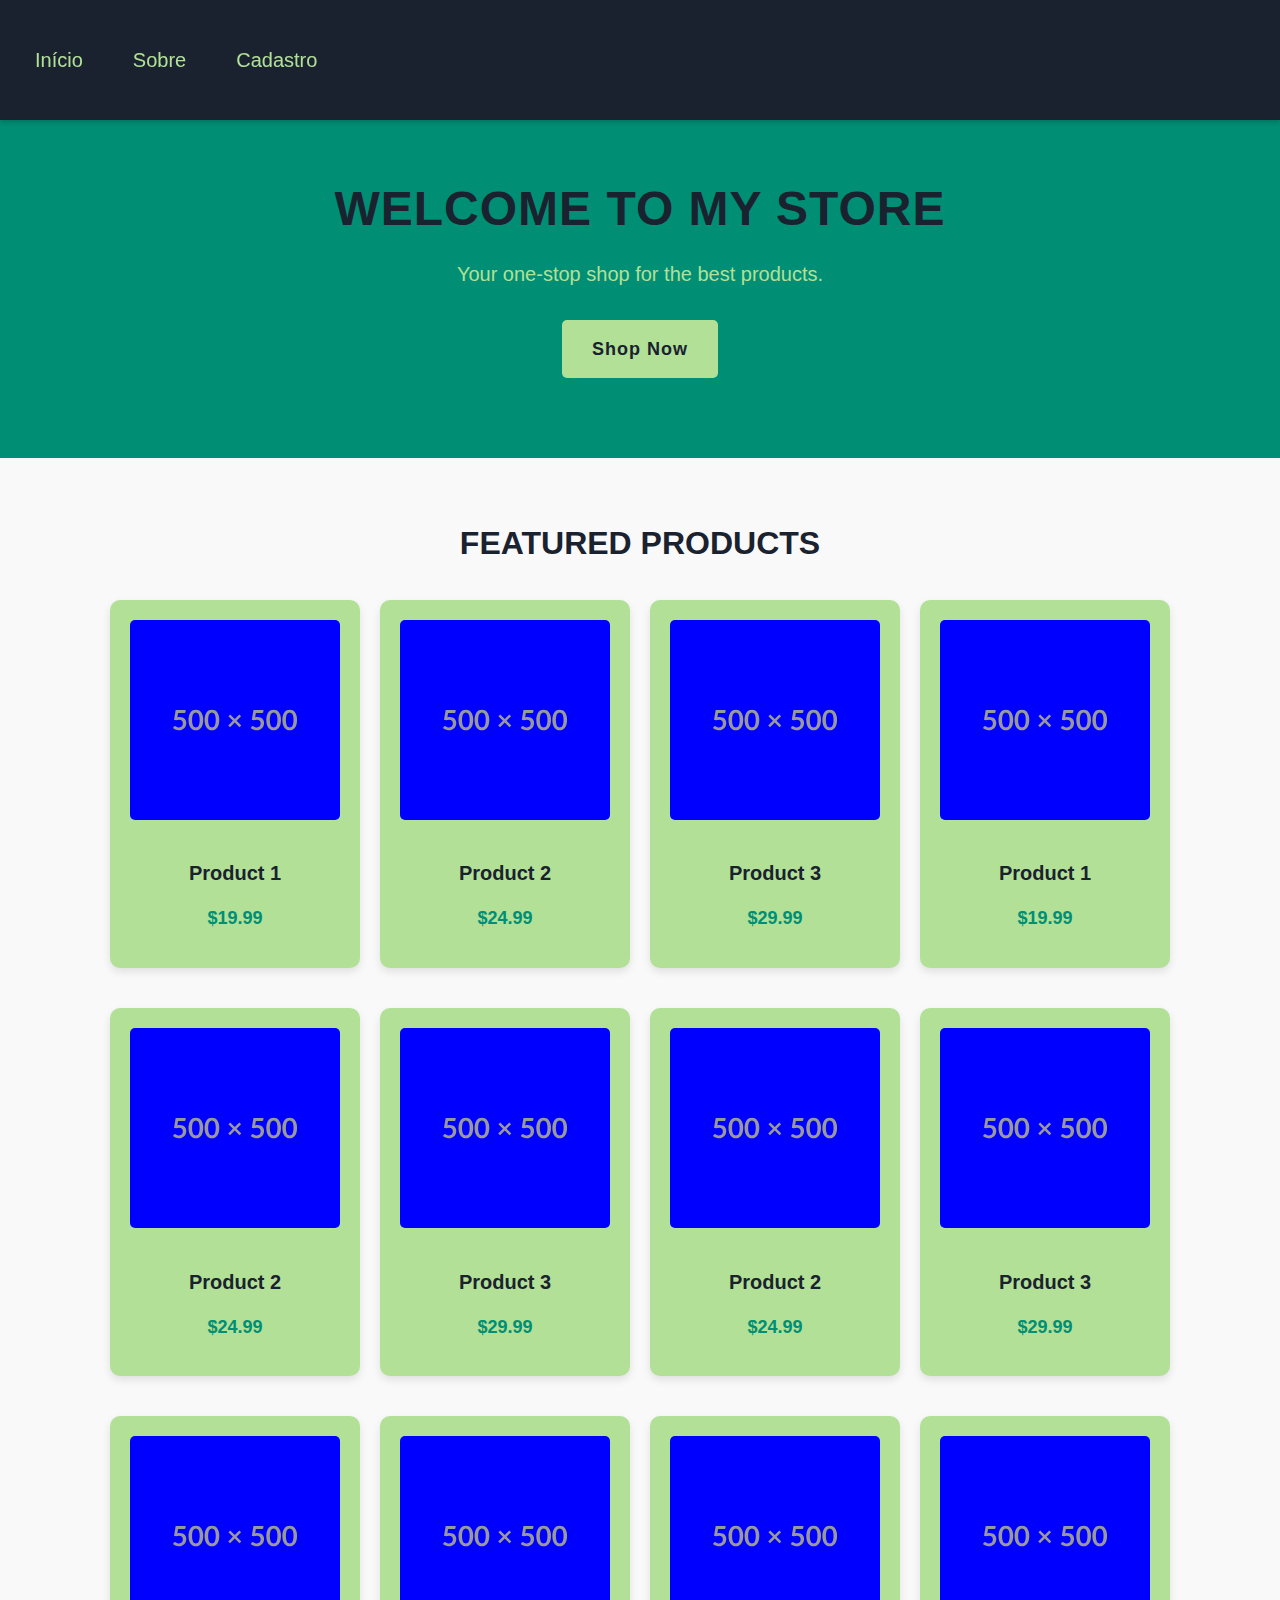
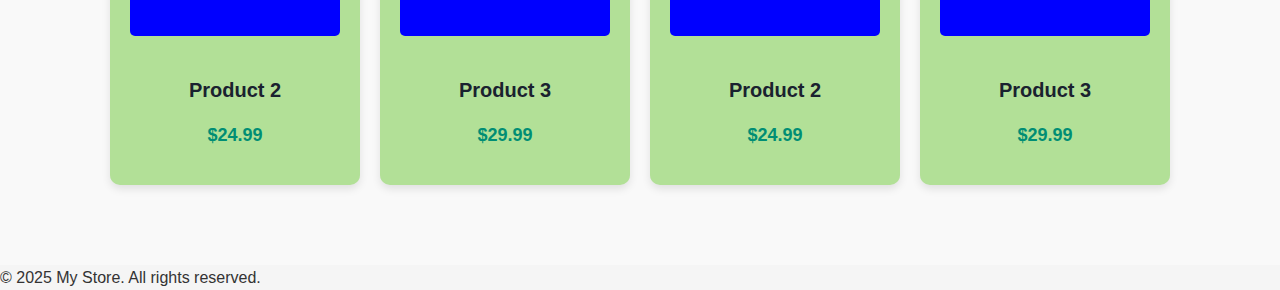
==== src/pages/home/index.html @ 7f3dabc3 "first commit" ====
<!DOCTYPE html>
<html lang="en">

<head>
    <meta charset="UTF-8">
    <meta name="viewport" content="width=device-width, initial-scale=1.0">
    <link rel="stylesheet" href="/src/css/home.css">

    <title>Document</title>
</head>

<body>
    <nav-bar></nav-bar>

    <!-- Hero Section -->
    <section class="hero">
        <h2>Welcome to My Store</h2>
        <p>Your one-stop shop for the best products.</p>
        <a href="#" class="btn">Shop Now</a>
    </section>

    <!-- Featured Products -->
    <section class="products">
        <h2>Featured Products</h2>
        <div class="product-list">
            <div class="product-item">
                <img src="/src/assets/product.svg" alt="Product 1">
                <h3>Product 1</h3>
                <p>$19.99</p>
            </div>
            <div class="product-item">
                <img src="/src/assets/product.svg" alt="Product 2">
                <h3>Product 2</h3>
                <p>$24.99</p>
            </div>
            <div class="product-item">
                <img src="/src/assets/product.svg" alt="Product 3">
                <h3>Product 3</h3>
                <p>$29.99</p>
            </div>
            <div class="product-item">
                <img src="/src/assets/product.svg" alt="Product 1">
                <h3>Product 1</h3>
                <p>$19.99</p>
            </div>
            <div class="product-item">
                <img src="/src/assets/product.svg" alt="Product 2">
                <h3>Product 2</h3>
                <p>$24.99</p>
            </div>
            <div class="product-item">
                <img src="/src/assets/product.svg" alt="Product 3">
                <h3>Product 3</h3>
                <p>$29.99</p>
            </div>
            <div class="product-item">
                <img src="/src/assets/product.svg" alt="Product 2">
                <h3>Product 2</h3>
                <p>$24.99</p>
            </div>
            <div class="product-item">
                <img src="/src/assets/product.svg" alt="Product 3">
                <h3>Product 3</h3>
                <p>$29.99</p>
            </div>
            <div class="product-item">
                <img src="/src/assets/product.svg" alt="Product 2">
                <h3>Product 2</h3>
                <p>$24.99</p>
            </div>
            <div class="product-item">
                <img src="/src/assets/product.svg" alt="Product 3">
                <h3>Product 3</h3>
                <p>$29.99</p>
            </div>
            <div class="product-item">
                <img src="/src/assets/product.svg" alt="Product 2">
                <h3>Product 2</h3>
                <p>$24.99</p>
            </div>
            <div class="product-item">
                <img src="/src/assets/product.svg" alt="Product 3">
                <h3>Product 3</h3>
                <p>$29.99</p>
            </div>
        </div>
    </section>

    <!-- Footer -->
    <footer>
        <p>&copy; 2025 My Store. All rights reserved.</p>
    </footer>

    <script src="/src/layouts/navbar/navbar.js"></script>
</body>

</html>
---- src/css/home.css ----
@import url(global.css);

.hero {
    text-align: center;
    padding: 120px 20px 80px;
    background: var(--secondary-color);
    color: var(--light-color);
    position: relative;
    z-index: 1;
}

.hero h2 {
    font-size: 48px;
    font-weight: 700;
    margin-bottom: 20px;
    text-transform: uppercase;
    letter-spacing: 1px;
    line-height: 1.2;
}

.hero p {
    font-size: 20px;
    font-weight: 300;
    margin-bottom: 30px;
    line-height: 1.6;
}

.hero .btn {
    background: var(--light-color);
    color: var(--primary-color);
    padding: 15px 30px;
    font-size: 18px;
    font-weight: 600;
    text-decoration: none;
    border-radius: 5px;
    transition: background var(--transition-speed), transform var(--transition-speed);
    letter-spacing: 1px;
}

.hero .btn:hover {
    background: var(--danger-color);
    color: white;
    transform: scale(1.05);
}

/* Featured Products */
.products {
    padding: 60px 20px;
    text-align: center;
    background-color: #f9f9f9; /* Slightly lighter background to separate from hero section */
}

.products h2 {
    margin-bottom: 30px;
    font-size: 32px;
    font-weight: 600;
    color: var(--primary-color);
    text-transform: uppercase;
}

.product-list {
    display: flex;
    justify-content: center;
    gap: 20px;
    flex-wrap: wrap;
    margin-top: 20px;
}

.product-item {
    background: var(--light-color);
    padding: 20px;
    border-radius: 10px;
    box-shadow: 0 4px 8px rgba(0, 0, 0, 0.1);
    width: 250px;
    text-align: center;
    transition: transform var(--transition-speed), box-shadow var(--transition-speed);
    margin-bottom: 20px; /* Add spacing between items */
    position: relative;
}

.product-item:hover {
    transform: scale(1.05);
    box-shadow: 0 6px 12px rgba(0, 0, 0, 0.2);
}

.product-item img {
    width: 100%;
    height: 200px; /* Fixed height for consistent layout */
    border-radius: 5px;
    object-fit: cover;
    margin-bottom: 15px;
}

.product-item h3 {
    margin: 15px 0;
    font-size: 20px;
    color: var(--primary-color);
    font-weight: 600;
}

.product-item p {
    font-size: 18px;
    font-weight: bold;
    color: var(--secondary-color);
    margin-bottom: 15px;
}

/* Responsive Styles */
@media (max-width: 768px) {
    .hero h2 {
        font-size: 36px;
    }

    .hero p {
        font-size: 18px;
    }

    .product-list {
        flex-direction: column;
        align-items: center;
    }

    .product-item {
        width: 100%;
        max-width: 300px; /* Ensure the items are not too wide */
        margin-bottom: 30px;
    }

    .hero .btn {
        padding: 12px 25px;
        font-size: 16px;
    }
}
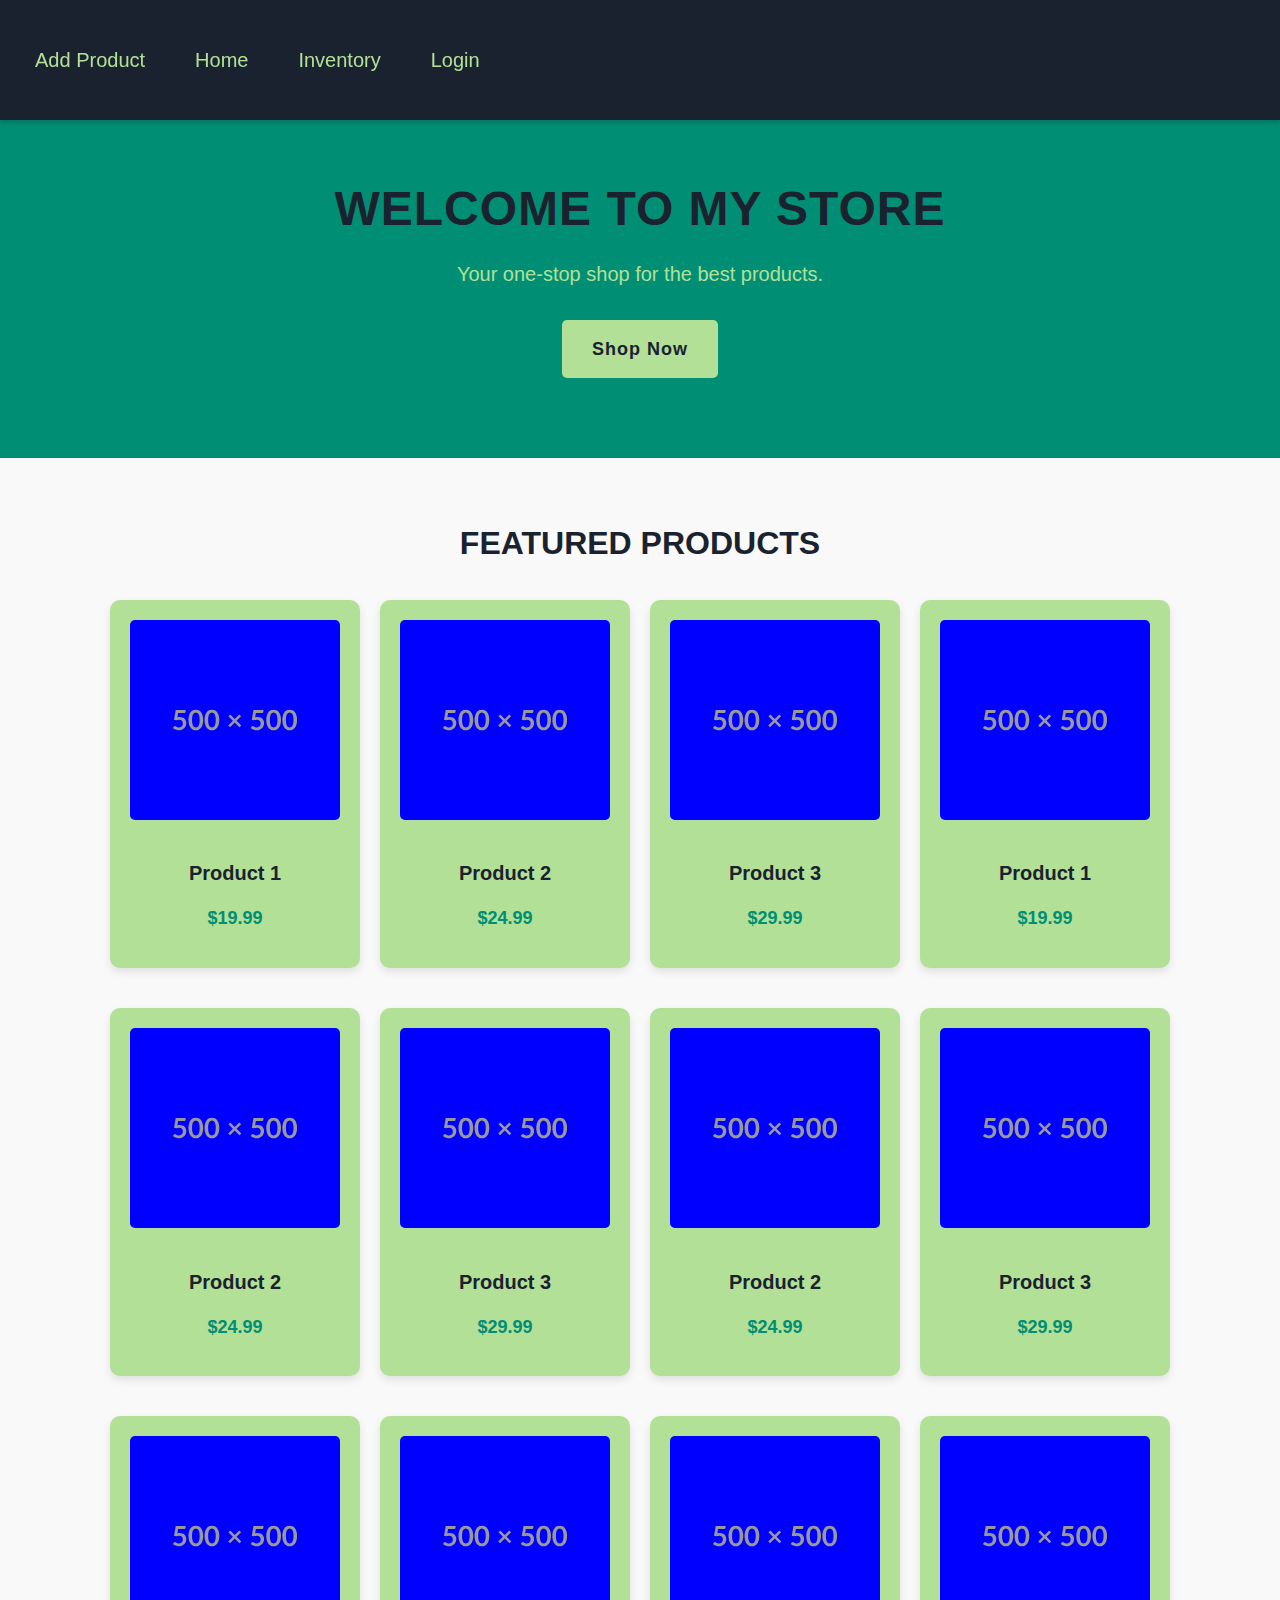
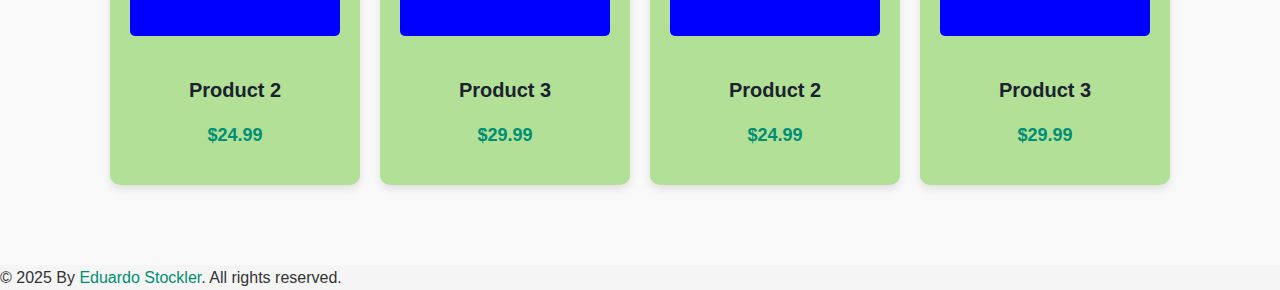
==== commit 4ed08c8f: "updating the home page" ====
--- a/src/pages/home/index.html
+++ b/src/pages/home/index.html
@@ -86,9 +86,8 @@
         </div>
     </section>
 
-    <!-- Footer -->
     <footer>
-        <p>&copy; 2025 My Store. All rights reserved.</p>
+        <p>&copy; 2025 By <a href="https://github.com/EduardoStockler1">Eduardo Stockler</a>. All rights reserved.</p>
     </footer>
 
     <script src="/src/layouts/navbar/navbar.js"></script>
